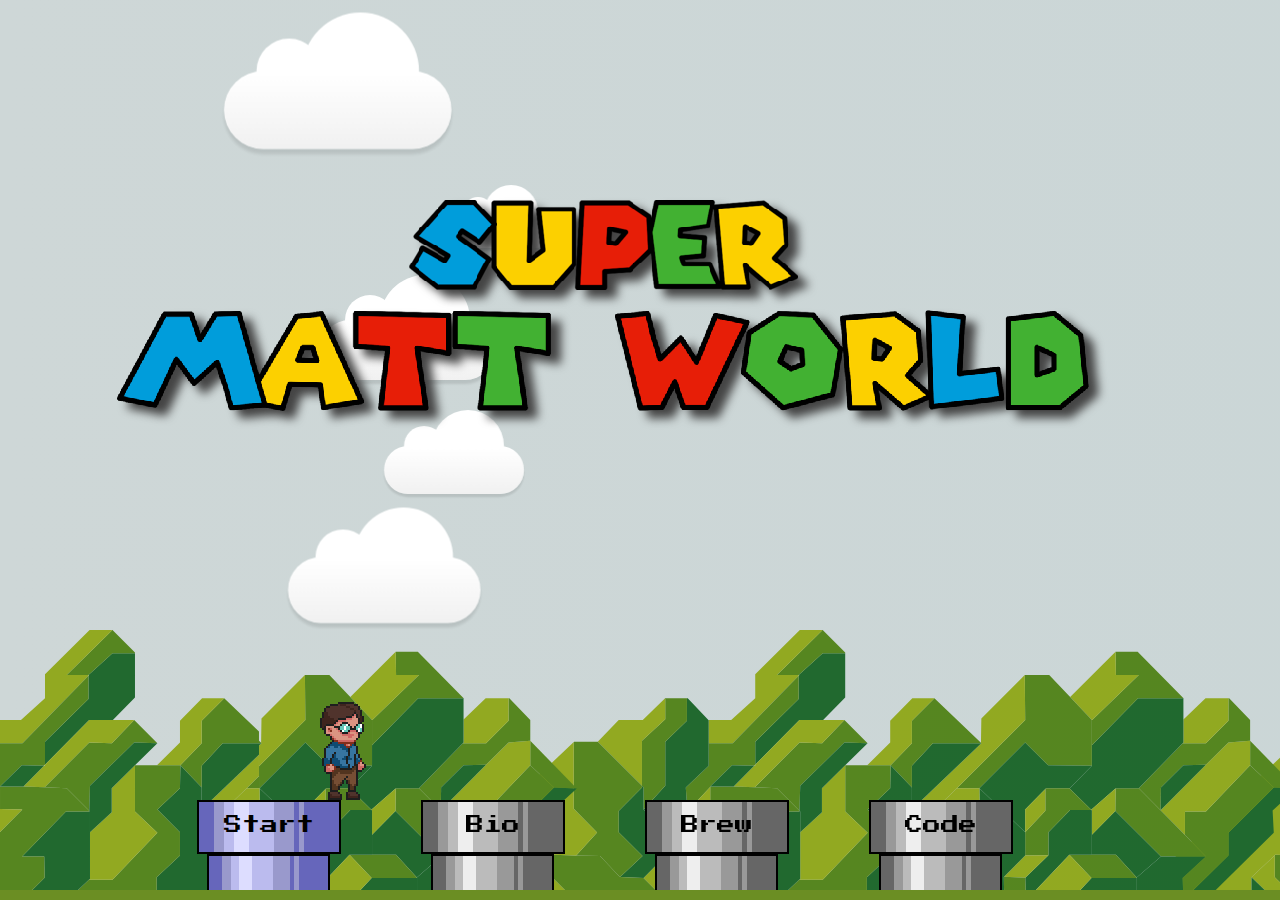
==== bio.html @ 679e2367 "feat: added nav paths" ====
<!DOCTYPE html>
<html lang="en">
<!DOCTYPE html>
<html lang="en">
<head>
    <meta charset="UTF-8">
    <meta http-equiv="X-UA-Compatible" content="ie=edge">
    <meta name="viewport" content="width=device-width, initial-scale=1, maximum-scale=1, user-scalable=no" />

    <script type="text/javascript">
        // if ((screen.width < 1200 || screen.height < 900) && (window.innerWidth < window.innerHeight)) {
        //   document.location = "https://m.westwick.dev";
        // }
        if ((navigator.userAgent.match(/iPhone/i)) || (navigator.userAgent.match(/iPod/i))) {
            location.replace("https://m.westwick.dev");
        }
    </script>
    
    <link rel="apple-touch-icon" sizes="180x180" href="images/apple-touch-icon.png">
    <link rel="icon" type="image/png" sizes="32x32" href="images/favicon-32x32.png">
    <link rel="icon" type="image/png" sizes="16x16" href="images/favicon-16x16.png">
    <link rel="icon" type="image/x-icon" href="images/favicon.ico">
    <link rel="manifest" href="site.webmanifest">
    <script src="https://cdnjs.cloudflare.com/ajax/libs/redux/4.0.4/redux.min.js"></script>
    <link href="https://fonts.googleapis.com/css?family=Press+Start+2P&display=swap" rel="stylesheet">
    <link href="https://fonts.googleapis.com/css?family=Ubuntu+Mono&display=swap" rel="stylesheet">
    <link rel="stylesheet" href="clouds.css">
    <link rel="stylesheet" href="obstacles.css">
    <link rel="stylesheet" href="styles.css">
    <script src="script.js"></script>
    <script src="controller_input.js"></script>
    <script src="dynamics.js"></script>
    <script src="obstacles.js"></script>
    <script src="collision.js"></script>
    <script src="animateSprite.js"></script>
    <script src="scroll.js"></script>
    <script src="pipeHandler.js"></script>
    <script src="editLevel.js"></script>
    <script src="pageContent.js"></script>
    
    <title>Super Matt World</title>
</head>
<body>
    <div id="messageOverlay" onclick="document.getElementById('messageOverlay').classList.remove('active'); document.getElementById('messageBox').classList.remove('active');window.INPUT.keys.allowInput = true;document.getElementById('formSubmitButton').style.visibility = 'hidden';">
        <div id="messageBox" class="messageBox" onclick="event.stopPropagation()">
            <div id="messageText" class="messageText"></div>
            <div style="width:100%;display:flex;flex:row;justify-content:space-evenly;">
                <div
                    id="formSubmitButton"
                    class="messageCloseButton"
                    onclick="(() => {submitForm()})()"
                    style="visibility: hidden;"
                >SUBMIT</div>
                <div 
                    class="messageCloseButton"
                    onclick="event.stopPropagation(); document.getElementById('messageOverlay').classList.remove('active'); document.getElementById('messageBox').classList.remove('active');window.INPUT.keys.allowInput=true;document.getElementById('formSubmitButton').style.visibility = 'hidden';"
                >CLOSE</div>
            </div>
            
        </div>
    </div>

    <div id = 'background-container'>
        <div id='level-container'>
            <div class='sprite' id='sprite'></div>
        </div>
        <div id="scenery-container"></div>
        <div id="background-wrap">
            <div class="x1">
                <div class="cloud"></div>
            </div>
            <div class="x2">
                <div class="cloud"></div>
            </div>
            <div class="x3">
                <div class="cloud"></div>
            </div>
            <div class="x4">
                <div class="cloud"></div>
            </div>
            <div class="x5">
                <div class="cloud"></div>
            </div>
        </div>
    </div>

    <div class='edit-container hidden' id='edit-container'>
        <div>
            <h2>Editing...</h2>
            <button id="done-editing-button" style="height:25px">Done</button>
        </div>
        <div>
            <div class='edit-sample block selected' id='edit-block'></div>
            <div class='edit-sample platform' id='edit-platform'></div>
            <div class='edit-sample platform2' id='edit-platform2'></div>
            <div class='edit-sample brick' id='edit-brick'></div>
        </div>
    </div>

    <script>
        if (window.devicePixelRatio !== 1) {
            document.querySelector("meta[name=viewport]").setAttribute('content', 'width=device-width, initial-scale='+(1/window.devicePixelRatio));

            const currentZoom = document.body.style.zoom
            document.body.style.zoom = (parseInt(currentZoom) | 1) * (1/window.devicePixelRatio)
        }


        window.onload = main();
    </script>
    
</body>
</html>
---- clouds.css ----
#background-wrap {
  bottom: 0;
  left: 0;
  padding-top: 50px;
  position: fixed;
  right: 0;
  top: 0;
  z-index: -2;
}

/* KEYFRAMES */

@-webkit-keyframes animateCloud {
  0% {
    margin-left: -1000px;
  }

  100% {
    margin-left: 100%;
  }
}

@-moz-keyframes animateCloud {
  0% {
    margin-left: -1000px;
  }

  100% {
    margin-left: 100%;
  }
}

@keyframes animateCloud {
  0% {
    margin-left: -1000px;
  }

  100% {
    margin-left: 100%;
  }
}

/* ANIMATIONS */

.x1 {
  -webkit-animation: animateCloud 100s linear infinite;
  -moz-animation: animateCloud 100s linear infinite;
  animation: animateCloud 100s linear infinite;

  -webkit-transform: scale(0.65);
  -moz-transform: scale(0.65);
  transform: scale(0.65);
}

.x2 {
  -webkit-animation: animateCloud 60s linear infinite;
  -moz-animation: animateCloud 60s linear infinite;
  animation: animateCloud 60s linear infinite;

  -webkit-transform: scale(0.3);
  -moz-transform: scale(0.3);
  transform: scale(0.3);
}

.x3 {
  -webkit-animation: animateCloud 90s linear infinite;
  -moz-animation: animateCloud 90s linear infinite;
  animation: animateCloud 90s linear infinite;

  -webkit-transform: scale(0.5);
  -moz-transform: scale(0.5);
  transform: scale(0.5);
}

.x4 {
  -webkit-animation: animateCloud 50s linear infinite;
  -moz-animation: animateCloud 50s linear infinite;
  animation: animateCloud 50s linear infinite;

  -webkit-transform: scale(0.4);
  -moz-transform: scale(0.4);
  transform: scale(0.4);
}

.x5 {
  -webkit-animation: animateCloud 75s linear infinite;
  -moz-animation: animateCloud 75s linear infinite;
  animation: animateCloud 75s linear infinite;

  -webkit-transform: scale(0.55);
  -moz-transform: scale(0.55);
  transform: scale(0.55);
}

/* OBJECTS */

.cloud {
  background: #fff;
  background: -moz-linear-gradient(top, #fff 5%, #f1f1f1 100%);
  background: -webkit-gradient(linear, left top, left bottom, color-stop(5%, #fff), color-stop(100%, #f1f1f1));
  background: -webkit-linear-gradient(top, #fff 5%, #f1f1f1 100%);
  background: -o-linear-gradient(top, #fff 5%, #f1f1f1 100%);
  background: -ms-linear-gradient(top, #fff 5%, #f1f1f1 100%);
  background: linear-gradient(top, #fff 5%, #f1f1f1 100%);
  filter: progid:DXImageTransform.Microsoft.gradient(startColorstr='#fff', endColorstr='#f1f1f1', GradientType=0);

  -webkit-border-radius: 100px;
  -moz-border-radius: 100px;
  border-radius: 100px;

  -webkit-box-shadow: 0 8px 5px rgba(0, 0, 0, 0.1);
  -moz-box-shadow: 0 8px 5px rgba(0, 0, 0, 0.1);
  box-shadow: 0 8px 5px rgba(0, 0, 0, 0.1);

  height: 120px;
  position: relative;
  width: 350px;
}

.cloud:after,
.cloud:before {
  background: #fff;
  content: '';
  position: absolute;
  z-indeX: -1;
}

.cloud:after {
  -webkit-border-radius: 100px;
  -moz-border-radius: 100px;
  border-radius: 100px;

  height: 100px;
  left: 50px;
  top: -50px;
  width: 100px;
}

.cloud:before {
  -webkit-border-radius: 200px;
  -moz-border-radius: 200px;
  border-radius: 200px;

  width: 180px;
  height: 180px;
  right: 50px;
  top: -90px;
}
---- obstacles.css ----
.pipe {
    display: flex;
    flex-direction: column;
    align-items: center;
    z-index: 1001;
}

.pipe-top {
    display: flex;
    flex-direction: row;
    height: 50px;
    width: 100%;
    border: 2px solid black;
}

.pipe-bottom {
    display: flex;
    flex-direction: row;
    flex-grow: 1;
    width: 85%;
    border: 2px solid black;
}

.platform {
    border: 1px solid black;
    background-color: gray;
    box-sizing: border-box;
    border-top: 10px solid white;
    border-radius: 10px;
    padding: 0px;
    margin: 0px;
    z-index: 4;
}

.platform2 {
    border: 1px solid black;
    background-color: #bbb;
    box-sizing: border-box;
    border-top: 10px solid #333;
    border-radius: 10px;
    padding: 0px;
    margin: 0px;
    z-index: 5;
}

.github {
    background: url('./textures/github.png');
    background-position: center center;
    background-color: #eee;
    border: 2px solid black;
    background-size: 64px;
    padding: 0px;
    margin: 0px;
    border-radius: 5px;
    z-index: 5;
    image-rendering: pixelated;
    cursor: pointer;
    box-shadow: inset 0.2em 0.2em 0.2em 0 rgba(255,255,255,0.5), inset -0.2em -0.2em 0.2em 0 rgba(0,0,0,0.5);
}

.linkedin {
    background: url('./textures/linkedin.png');
    background-position: center center;
    background-color: #bbb;
    border: 2px solid black;
    background-size: 64px;
    padding: 0px;
    margin: 0px;
    border-radius: 5px;
    z-index: 5;
    image-rendering: pixelated;
    cursor:pointer;
    box-shadow: inset 0.2em 0.2em 0.2em 0 rgba(255,255,255,0.5), inset -0.2em -0.2em 0.2em 0 rgba(0,0,0,0.5);
}

.mail {
    background: url('./textures/mail.png');
    background-position: center center;
    background-color: #bbb;
    border: 2px solid black;
    background-size: 64px;
    padding: 0px;
    margin: 0px;
    border-radius: 5px;
    z-index: 5;
    image-rendering: pixelated;
    cursor:pointer;
    box-shadow: inset 0.2em 0.2em 0.2em 0 rgba(255,255,255,0.5), inset -0.2em -0.2em 0.2em 0 rgba(0,0,0,0.5);
}

.messagebox {
    background: url('./textures/message_box.png');
    background-size: 64px;
    padding: 0px;
    margin: 0px;
    border-radius: 5px;
    z-index: 5;
    image-rendering: pixelated;
}

.block {
    background: url('./textures/question.gif');
    background-size: 64px;
    padding: 0px;
    margin: 0px;
    border-radius: 5px;
    z-index: 5;
    image-rendering: pixelated;
}

.block.used {
    background: url('./textures/dead_block.png');
    background-size: 64px;
    padding: 0px;
    margin: 0px;
    border-radius: 5px;
    z-index: 5;
    image-rendering: pixelated;
}

.floor {
    z-index: 998;
    background: olivedrab;
    background-size: 100px;
    padding: 0px;
    margin: 0px;
    z-index: 1002;
    image-rendering: pixelated;
}

.coin {
    position: absolute;
    width: 64px;
    height: 64px;
    background: url('./textures/coin.gif');
    background-size: 64px;
    object-fit: contain;
    border-radius: 50%;
    z-index: 4;
    image-rendering: pixelated;
}
---- styles.css ----
body {
    /* font-family: 'Press Start 2P', cursive; */
    font-family: 'Press Start 2P', 'Ubuntu Mono', monospace;
    background: #0033aa;
    overflow: hidden;
    width: 100vw;
}

input {
    width: 70%;
    margin-right: 20px;
    border: 1px solid white;
    background-color: black;
    color: white;
    border-radius: 5px;
    font-size: 16px;
    font-family: 'Press Start 2P', 'Ubuntu Mono', monospace;
    padding: 6px;
}

textarea {
    width: 70%;
    margin-right: 20px;
    border: 1px solid white;
    background-color: black;
    color: white;
    border-radius: 5px;
    font-size: 16px;
    font-family: 'Press Start 2P', 'Ubuntu Mono', monospace;
    padding: 6px;
}

a {
    color: inherit;
    text-decoration: none;
}

img {
    image-rendering: pixelated;
}

.underline {
    text-decoration: underline;
}

#messageOverlay {
    z-index: 9999;
    position: fixed;
    width: 110%;
    height: 110%;
    left: -5%;
    top: -5%;
    background-color: rgba(0,0,0,.5);
    visibility: hidden;
    opacity: 0;
    transition: opacity 500ms;
}

#messageOverlay.active {
    opacity: 1;
    visibility: visible;
    transition: opacity 500ms;
}

.messageBox {
    position: fixed;
    width: 600px;
    height: 450px;
    transform: scale(0.001, 0.001);
    top: calc(50% - 200px);
    left: calc(50% - 300px);
    background-color: #000;
    display: flex;
    flex-direction: column;
    justify-content: space-between;
    align-items: center;
    padding: 15px;
    transition: transform 500ms;
}

.messageBox.active {
    transform: scale(1, 1);
    transition: transform 500ms;
}

.messageText {
    color: #fff;
    font-size: 16px;
    line-height: 1.5;
    width: 100%;
    margin: 5px;
    overflow-y: auto;
    overflow-x: hidden;
}

::-webkit-scrollbar {
    width: 10px;
}

::-webkit-scrollbar-track {
    background: #000;   
}

::-webkit-scrollbar-thumb {
    background: #fff; 
}

::-webkit-scrollbar-thumb:hover {
    background: #fff; 
}

.messageCloseButton {
    color: #fff;
    border: 1px solid;
    border-radius: 5px;
    background-color: #000;
    padding: 10px;
    cursor: pointer;
    margin-top: 10px;
}

.boundingBox {
    position: absolute;
    margin-top: 20vh;
    display: flex;
    flex-direction: column;
    align-items: center;
}

.titleText > img {
    margin-top:20px;
    max-width: 100%;
    object-fit: contain;
    -webkit-filter: drop-shadow(20px 20px 20px #444);
    filter: drop-shadow(10px 8px 5px #444);
}

#background-container {
    background: linear-gradient(270deg, #d0f4ff, #b6d4ec, #9dc6e6, #b7d0d4, #ced7d7);
    position: fixed;
    left: 0px;
    top: 0px;
    height: 100vh;
    background-size: 1000% 1000%;
    overflow: hidden;
    -webkit-animation: AnimationName 120s ease infinite;
    -moz-animation: AnimationName 120s ease infinite;
    animation: AnimationName 120s ease infinite;
}

#scenery-container {
    position: fixed;
    left: 0px;
    bottom: -10%;
    width: 600%;
    height: 50vh;
    background: url('./backgrounds/hills.svg') center repeat-x;
    background-size: auto 60%;
    overflow: hidden;
    z-index: -1;
    opacity: 0.85;
}

@-webkit-keyframes AnimationName {
    0%{background-position:0% 50%}
    50%{background-position:100% 50%}
    100%{background-position:0% 50%}
}
@-moz-keyframes AnimationName {
    0%{background-position:0% 50%}
    50%{background-position:100% 50%}
    100%{background-position:0% 50%}
}
@keyframes AnimationName {
    0%{background-position:0% 50%}
    50%{background-position:100% 50%}
    100%{background-position:0% 50%}
}

#level-container {
    position: fixed;
    top: 0px;
    left: 0px;
    height: 100vh;
    background: none;
}

#edit-container {
    display: flex;
    flex-direction: column;
    position: fixed;
    top: 0px;
    left: 0px;
    width: 25vw;
    height: 15vw;
    background-color: black;
    overflow: hidden;
}

#edit-container > div {
    display: flex;
    flex-direction: row;
    justify-content: space-evenly;
    align-items: center;
    height: 50%;
    color: white;
}


.edit-samples {
    display: flex;
    flex-direction: row;
    justify-content: space-evenly;

}

.edit-sample {
    width: 64px;
    height: 64px;
    margin: 5px;
}

.edit-sample.selected {
    margin: 0px;
    border: 5px solid white;
}

.sprite {
    position: absolute;
    display: flex;
    justify-content: flex-start;
    width: 48px;
    height: 100px;
    background-image: url('./sprites/sprites.png');
    background-repeat: no-repeat;
    background-size: 768px 100px;
    background-position-y: 0px;
    z-index: 999;
    overflow: visible;
    image-rendering: pixelated;
    bottom: 200vh; 
}

.sprite-hidden {
    left: 0px;
    top: 0px;
    display: none;
}

.grid-container {
    position: fixed;
    top: 0px;
    left: 0px;
    display: grid;
    background-color: white;
    grid-gap: 5px;
    padding: 5px;
    grid-template-areas: 
        'bonus up bonus2'
        'lefty down righty';
    width:150px;
    height:100px;
    z-index: 1000;
}

.up {
    grid-area: up;
}

.down {
    grid-area: down;
}

.lefty {
    grid-area: lefty;
}

.righty {
    grid-area: righty;
}

.bonus {
    grid-area: bonus;
}

.bonus2 {
    grid-area: bonus2;
    background-color: green;
}

.hidden {
    display: none !important;
}

.pipe-top-text {
    font-family: 'Press Start 2P', cursive;
    display: flex;
    justify-content: center;
    align-items: center;
    position: absolute;
    left: 0;
    top: 0;
    width: 100%;
    height: inherit;
    font-size: 18px;
}

.goalpost {
    position: absolute;
    display: flex;
    flex-direction: column;
}

#goalpost {
    position: absolute;
    bottom:0px;
}

#goalBar {
    width: 96px;
    position: absolute;
    left: 32px;
    bottom:0px;
}

.tap-text {
    font-size: 24px;
    /* writing-mode: vertical-rl; */
    transform: scaleY(3);
    transform-origin: 0 0;
    margin-top: 18px;
}

.tap-title-text {
    font-size: 14px;
    margin: 4px 4px 0 0;
}

.tap-style-text {
    font-size: 8px;
    margin: 4px 4px 0 0;
}

.stat-block-wrapper {
    font-size: 6px;
    display: flex;
    flex-wrap: 1;
    justify-content: space-between;
    margin: 0 5px 5px 0;
    border-top: 1px solid;
}

.stat-block {
    margin: 3px;
}

.stat-label {
    font-size: 8px;
    margin-bottom: 3px;
    text-align: center;
}

.stat-value {
    font-family: 'Ubuntu Mono';
    font-size: 14px;
    text-align: center;
}

.repo-content-wrapper {
    display:flex;
    flex-direction:column;
    justify-content:space-between;
    align-items: center;
  }
  
  .repo-logo-wrapper {
    margin-top: 5px;
  }

  .tap-title-text {
    font-size: 14px;
    padding: 4px 6px;
}

.repo-style-text {
    font-size: 8px;
    padding: 4px 6px;
}

.repo-text {
    text-align: center;
}

.links-block-wrapper {
    font-size: 6px;
    display: flex;
    flex-wrap: 1;
    justify-content: space-evenly;
    margin: 0 5px 5px 0;
    /* border-top: 1px solid; */
}

.link-block {
    margin: 3px;
}

@media only screen and (1200px >= width >= 800px), (600px >= width >= 400px)   {
    body {
        zoom: 0.66;
        -moz-transform: scale(0.66);
    }

    #background-container {
        height: 150vh;
    }

    #level-container {
        height: 150vh;
    }
}

@media only screen and (max-width: 800px), (max-height: 400px)  {
    body {
        zoom: 0.5;
        -moz-transform: scale(0.5);
    }

    #background-container {
        height: 200vh;
    }

    #level-container {
        height: 200vh;
    }
}

/* @media (-webkit-device-pixel-ratio: 1.25) {
    body {
        zoom: 0.8;
        -moz-transform: scale(0.8);
    }
}

@media (-webkit-device-pixel-ratio: 1.5) {
    body {
        zoom: 0.66;
        -moz-transform: scale(0.66);
    }
}

@media (-webkit-device-pixel-ratio: 2) {
    body {
        zoom: 0.5;
        -moz-transform: scale(0.5);
    }
} */
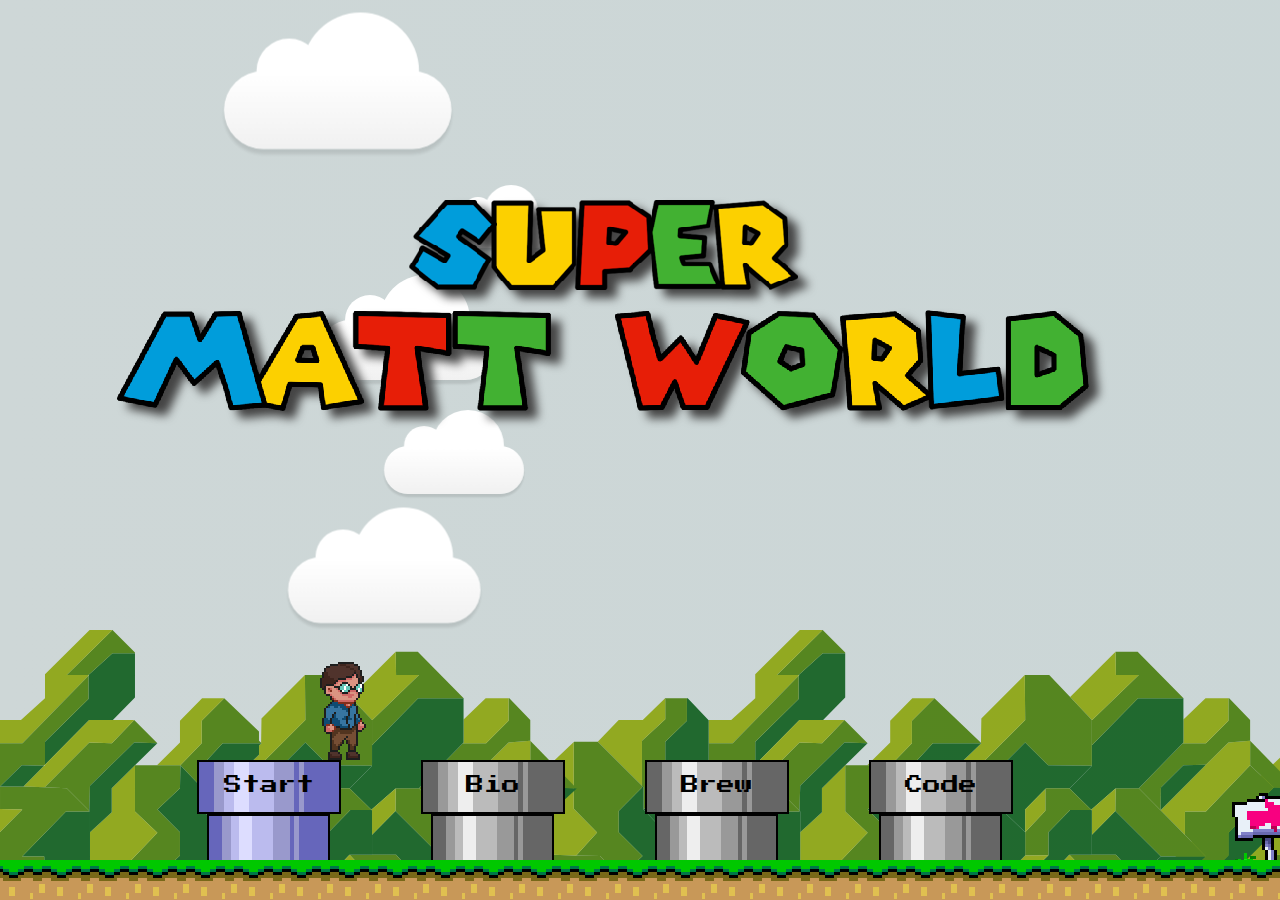
==== commit 2d825a13: "fix: remove duplicate DOCTYPE declarations" ====
--- a/bio.html
+++ b/bio.html
@@ -1,11 +1,10 @@
-<!DOCTYPE html>
-<html lang="en">
 <!DOCTYPE html>
 <html lang="en">
 <head>
     <meta charset="UTF-8">
     <meta http-equiv="X-UA-Compatible" content="ie=edge">
     <meta name="viewport" content="width=device-width, initial-scale=1, maximum-scale=1, user-scalable=no" />
+    <link rel="canonical" href="/">
 
     <script type="text/javascript">
         // if ((screen.width < 1200 || screen.height < 900) && (window.innerWidth < window.innerHeight)) {
--- a/obstacles.css
+++ b/obstacles.css
@@ -25,7 +25,7 @@
     border: 1px solid black;
     background-color: gray;
     box-sizing: border-box;
-    border-top: 10px solid white;
+    border-top: 10px solid #eee;
     border-radius: 10px;
     padding: 0px;
     margin: 0px;
@@ -36,7 +36,7 @@
     border: 1px solid black;
     background-color: #bbb;
     box-sizing: border-box;
-    border-top: 10px solid #333;
+    border-top: 10px solid #222;
     border-radius: 10px;
     padding: 0px;
     margin: 0px;
@@ -46,9 +46,11 @@
 .github {
     background: url('./textures/github.png');
     background-position: center center;
-    background-color: #eee;
+    background-color: #ccc;
     border: 2px solid black;
-    background-size: 64px;
+    background-size: 56px;
+    background-repeat: no-repeat;
+    background-position: 3px 3px;
     padding: 0px;
     margin: 0px;
     border-radius: 5px;
@@ -63,7 +65,9 @@
     background-position: center center;
     background-color: #bbb;
     border: 2px solid black;
-    background-size: 64px;
+    background-size: 56px;
+    background-repeat: no-repeat;
+    background-position: 3px 3px;
     padding: 0px;
     margin: 0px;
     border-radius: 5px;
@@ -76,9 +80,11 @@
 .mail {
     background: url('./textures/mail.png');
     background-position: center center;
-    background-color: #bbb;
+    background-color: #eee;
     border: 2px solid black;
-    background-size: 64px;
+    background-size: 56px;
+    background-repeat: no-repeat;
+    background-position: 3px 3px;
     padding: 0px;
     margin: 0px;
     border-radius: 5px;
@@ -121,7 +127,9 @@
 .floor {
     z-index: 998;
     background: olivedrab;
-    background-size: 100px;
+    background-image: url(./textures/ground.png);
+    background-repeat: repeat-x;
+    background-size: 48px;
     padding: 0px;
     margin: 0px;
     z-index: 1002;
@@ -139,3 +147,12 @@
     z-index: 4;
     image-rendering: pixelated;
 }
+
+.arrow-sign {
+    position: absolute;
+    background-image: url(./textures/arrow_sign.png);
+    image-rendering: pixelated;
+    background-size: 96px;
+    width: 96px;
+    height: 96px;
+}--- a/styles.css
+++ b/styles.css
@@ -333,7 +333,7 @@
 
 .tap-title-text {
     font-size: 14px;
-    margin: 4px 4px 0 0;
+    margin: 6px 4px 0 0;
 }
 
 .tap-style-text {
@@ -367,17 +367,29 @@
 }
 
 .repo-content-wrapper {
-    display:flex;
-    flex-direction:column;
-    justify-content:space-between;
+display: flex;
+    flex-direction: column;
+    justify-content: space-between;
     align-items: center;
-  }
-  
-  .repo-logo-wrapper {
+}
+
+.repo-logo-wrapper {
     margin-top: 5px;
-  }
-
-  .tap-title-text {
+    height: 85px;
+    width: 85px;
+    background-color: white;
+    border-radius: 50%;
+    border: 2px solid black;
+}
+
+.repo-logo-wrapper > img {
+    margin-left: 15px;
+    margin-top: 15px;
+    height: 55px;
+    width: 55px;
+}
+
+.repo-title-text {
     font-size: 14px;
     padding: 4px 6px;
 }
@@ -389,6 +401,7 @@
 
 .repo-text {
     text-align: center;
+    padding: 0px 5px;
 }
 
 .links-block-wrapper {
@@ -402,6 +415,11 @@
 
 .link-block {
     margin: 3px;
+    color:white;
+}
+
+.link-block img:hover {
+    filter: invert(11%) sepia(1%) saturate(0%) hue-rotate(65deg) brightness(95%) contrast(93%);
 }
 
 @media only screen and (1200px >= width >= 800px), (600px >= width >= 400px)   {
